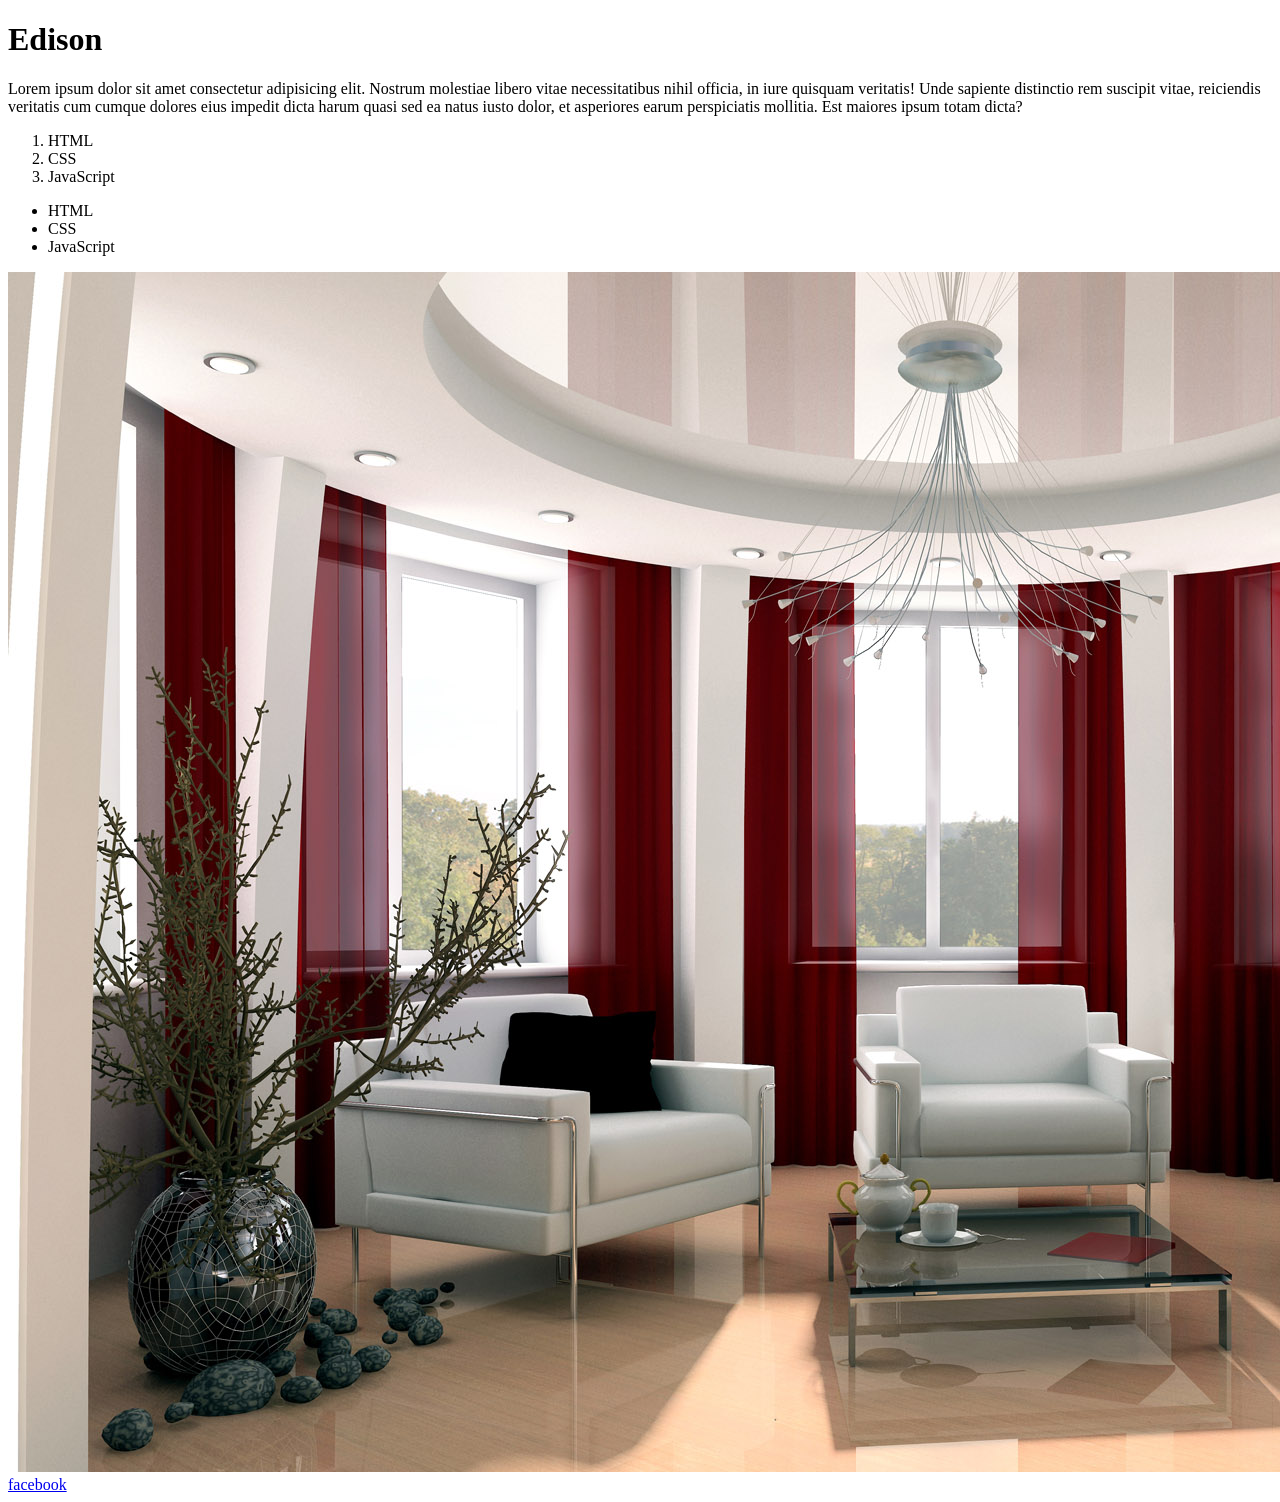
==== index.html @ 4a1b49c4 "8-May-2026" ====
<!DOCTYPE html>
<html lang="en">
<head>
    <meta charset="UTF-8">
    <meta name="viewport" content="width=device-width, initial-scale=1.0">
    <title>Fullstack Developer</title>
</head>
<body>
    <!-- // this is a comment in html for single line -->

    <!-- this is a comment in html for multiple line -->

    <!-- //header tags -->
    <h1>Edison</h1>
    <!-- <h2>Edison</h2>
    <h3>Edison</h3>
    <h4>Edison</h4>
    <h5>Edison</h5>
    <h6>Edison</h6> -->

    <!-- paragraph tag -->
    <p>Lorem ipsum dolor sit amet consectetur adipisicing elit. Nostrum molestiae libero vitae necessitatibus nihil officia, in iure quisquam veritatis! Unde sapiente distinctio rem suscipit vitae, reiciendis veritatis cum cumque dolores eius impedit dicta harum quasi sed ea natus iusto dolor, et asperiores earum perspiciatis mollitia. Est maiores ipsum totam dicta?</p>

    <!-- // list tags
    //1. ordered list (ol)
   //2. unordered list (ul) -->
    <ol>
        <li>HTML</li>
        <li>CSS</li>
        <li>JavaScript</li>
    </ol>

    <ul>
        <li>HTML</li>
        <li>CSS</li>
        <li>JavaScript</li>
    </ul>

   

<!--1. div tag - container element -->
 <!--2.head  -->
 <!-- 3.section -->
  <!-- 4.main -->
<!-- 5.footer -->
 <!--6 span  -->
<div>

    <section>
 <!-- // img tag - void element (does not have closing tag)
    // src attribute - specifies the path to the image
    // alt attribute - provides alternative text for the image if it cannot be displayed -->
    <img src="./assets/images/1.jpg" alt="bedroom"/>
    </section>


<main>   <!-- //archor tag (a) - used to create hyperlinks
   // href attribute - specifies the URL of the page the link goes to -->
   <a href="https://www.facebook.com" target ="_top">facebook</a>

 </main>

  

</div>

<!-- read forms, tables -->

    
</body>
</html>
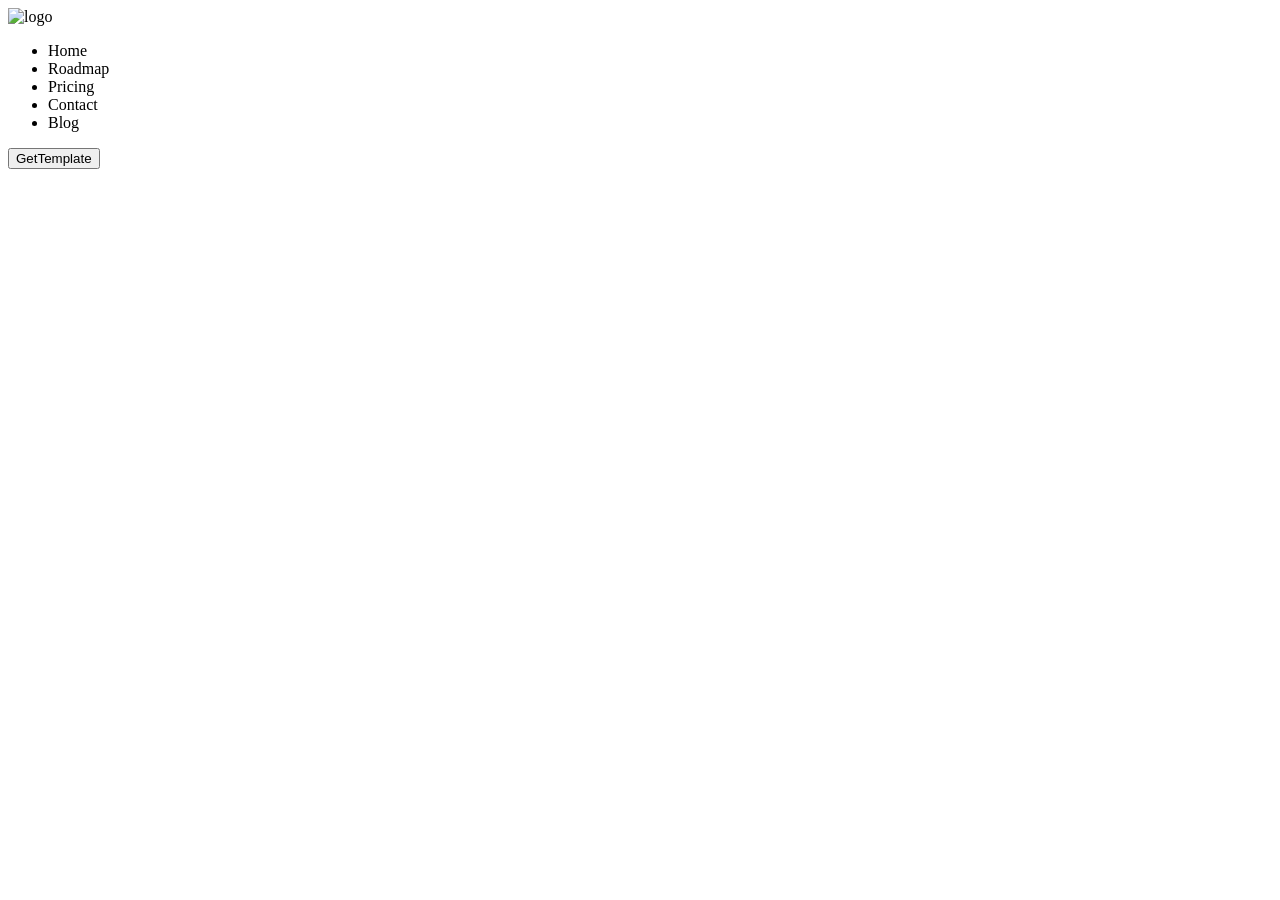
==== commit 36cf8eca: "17-june-2026" ====
--- a/index.html
+++ b/index.html
@@ -3,68 +3,34 @@
 <head>
     <meta charset="UTF-8">
     <meta name="viewport" content="width=device-width, initial-scale=1.0">
-    <title>Fullstack Developer</title>
+    <title>SaasLand</title>
 </head>
 <body>
-    <!-- // this is a comment in html for single line -->
+    <header>
+        <nav class="nar-bar">
+            <div class="logo-container">
+                <img src="" alt="logo" class="logo">
+            </div>
 
-    <!-- this is a comment in html for multiple line -->
+            <div class="menu-bar">
+                <ul>
+                    <li>Home</li>
+                    <li>Roadmap</li>
+                    <li>Pricing</li>
+                    <li>Contact</li>
+                    <li>Blog</li>
+                    
+                </ul>
 
-    <!-- //header tags -->
-    <h1>Edison</h1>
-    <!-- <h2>Edison</h2>
-    <h3>Edison</h3>
-    <h4>Edison</h4>
-    <h5>Edison</h5>
-    <h6>Edison</h6> -->
+            </div>
+            <div class="button-container">
+                <button class="button">GetTemplate</button>
+            </div>
+        </nav>
+    </header>
+ 
+    
 
-    <!-- paragraph tag -->
-    <p>Lorem ipsum dolor sit amet consectetur adipisicing elit. Nostrum molestiae libero vitae necessitatibus nihil officia, in iure quisquam veritatis! Unde sapiente distinctio rem suscipit vitae, reiciendis veritatis cum cumque dolores eius impedit dicta harum quasi sed ea natus iusto dolor, et asperiores earum perspiciatis mollitia. Est maiores ipsum totam dicta?</p>
-
-    <!-- // list tags
-    //1. ordered list (ol)
-   //2. unordered list (ul) -->
-    <ol>
-        <li>HTML</li>
-        <li>CSS</li>
-        <li>JavaScript</li>
-    </ol>
-
-    <ul>
-        <li>HTML</li>
-        <li>CSS</li>
-        <li>JavaScript</li>
-    </ul>
-
-   
-
-<!--1. div tag - container element -->
- <!--2.head  -->
- <!-- 3.section -->
-  <!-- 4.main -->
-<!-- 5.footer -->
- <!--6 span  -->
-<div>
-
-    <section>
- <!-- // img tag - void element (does not have closing tag)
-    // src attribute - specifies the path to the image
-    // alt attribute - provides alternative text for the image if it cannot be displayed -->
-    <img src="./assets/images/1.jpg" alt="bedroom"/>
-    </section>
-
-
-<main>   <!-- //archor tag (a) - used to create hyperlinks
-   // href attribute - specifies the URL of the page the link goes to -->
-   <a href="https://www.facebook.com" target ="_top">facebook</a>
-
- </main>
-
-  
-
-</div>
-
-<!-- read forms, tables -->
 
     
 </body>
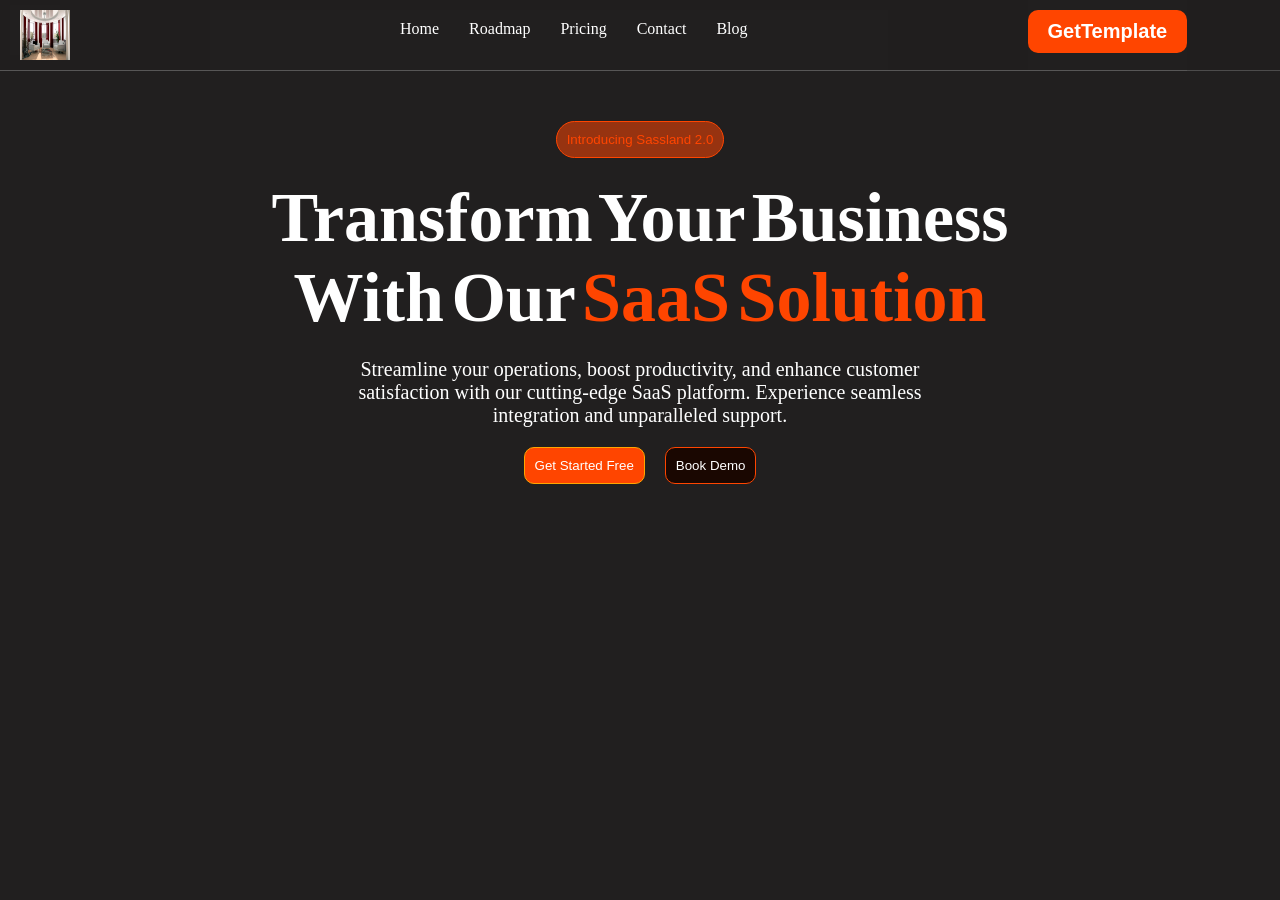
==== commit 6e606eeb: "20-June-2026" ====
--- a/index.html
+++ b/index.html
@@ -5,11 +5,12 @@
     <meta name="viewport" content="width=device-width, initial-scale=1.0">
     <title>SaasLand</title>
 </head>
+<link rel="stylesheet" href="./style/style.css">
 <body>
     <header>
-        <nav class="nar-bar">
+        <nav class="nav-bar">
             <div class="logo-container">
-                <img src="" alt="logo" class="logo">
+                <img src="./assets/images/1.jpg" alt="logo" class="logo">
             </div>
 
             <div class="menu-bar">
@@ -19,15 +20,37 @@
                     <li>Pricing</li>
                     <li>Contact</li>
                     <li>Blog</li>
-                    
+
                 </ul>
 
             </div>
             <div class="button-container">
-                <button class="button">GetTemplate</button>
+                <button class="button-get">GetTemplate</button>
             </div>
         </nav>
     </header>
+
+    <div class="hero-section">
+        <button class="hero-button">
+Introducing Sassland 2.0
+        </button>
+
+        <span class="hero-header">
+       <h1 class="hero-text">Transform Your Business <br> With Our <Span class="saas">SaaS Solution</Span></h1>
+        </span>
+
+        
+        <span class="hero-subtitle">
+<p>Streamline your operations, boost productivity, and enhance customer <br> satisfaction with our cutting-edge SaaS platform. Experience seamless <br> integration and unparalleled support.</p>
+        </span>
+
+
+        <div class="hero-buttons">
+            <button class="one"> Get Started Free</button>
+            <button class="two">Book Demo</button>
+        </div>
+
+    </div>
  
     
 
--- a/style/style.css
+++ b/style/style.css
@@ -0,0 +1,154 @@
+/* css cascading style sheet  - is basically use to style or design our web pages to make have a nice or prefessional user experience*/
+
+/* inline css  - writing the css along side with the html element   */
+/* tailwind css
+   Boostrap 
+   w3 css
+   css
+*/
+
+/* external css - writing the css outside the html element */
+/* tag */
+/* id */
+/* class */
+
+/* by tag name */
+
+
+
+/* h1{
+   color: green;
+} */
+
+/* div{
+   background-color: brown;
+} */
+
+/* by class name  - using dot (.) */
+.First{
+   color: brown;
+}
+
+
+/* id name - using ( #) */
+#Third{
+   font-size: 50px;
+}
+*{
+   margin: 0;
+   border: 0;
+   width: auto;
+    background-color: rgb(33, 31, 31);
+    color: white;
+
+}
+
+
+header, .nav-bar{
+   display: flex;
+   height: 70px;
+   width: auto;
+    background-color: rgba(33, 31, 31, 0.543);
+
+   color: white;
+   border-bottom: 1px solid rgba(128, 128, 128, 0.462);
+
+}
+
+.nav-bar{
+
+
+}
+.logo-container, .logo{
+height:50px ;
+width: 50px;
+margin-left: 10px;
+margin-top: 5px;
+
+}
+
+.menu-bar,  ul{
+   display: flex;
+   gap: 30px;
+   margin-right: 140px;
+   margin-left: 150px;
+   margin-top: 10px;
+   list-style: none;
+}
+ul li:hover{
+   color: orangered;
+}
+
+.button-get:hover{
+   background-color: rgb(152, 44, 5);
+}
+
+ .button-get{
+ /* display: flex; */
+margin-top: 10px;
+ padding: 10px 20px 10px 20px;
+ background-color: orangered;
+ color: white;
+ border-radius: 10px;
+ font-weight: bolder;
+ font-size: 20px;
+}
+
+.hero-section{
+   margin-top: 50px;
+   display: flex;
+   flex-direction: column;
+   align-items: center;
+}
+
+.hero-button{
+   padding: 10px;
+   border-radius: 20px;
+   background-color: rgba(193, 59, 11, 0.738);
+   color: orangered;
+   border: 1px solid orangered;
+}
+.hero-text{
+   margin-top: 20px;
+   font-size: 70px;
+   word-spacing: -10px;
+   text-align: center;
+}
+.hero-subtitle{
+   margin-top: 20px;
+   text-align: center;
+   font-size: 20px;
+}
+
+.hero-buttons{
+   margin-top: 20px;
+   display: flex;
+   gap: 20px;
+}
+.one{
+padding: 10px;
+border-radius: 10px;
+background-color: orangered;
+color: white;
+   border: 1px solid orange;
+}
+.two{
+padding: 10px;
+border-radius: 10px;
+background-color: rgb(26, 7, 1);
+color: white;
+border: 1px solid orangered;
+}
+
+.one:hover{
+   background-color: rgb(120, 35, 3);
+   
+}
+.two:hover{
+   background-color: rgb(215, 61, 5);
+   
+}
+.saas{
+   color: orangered;
+}
+
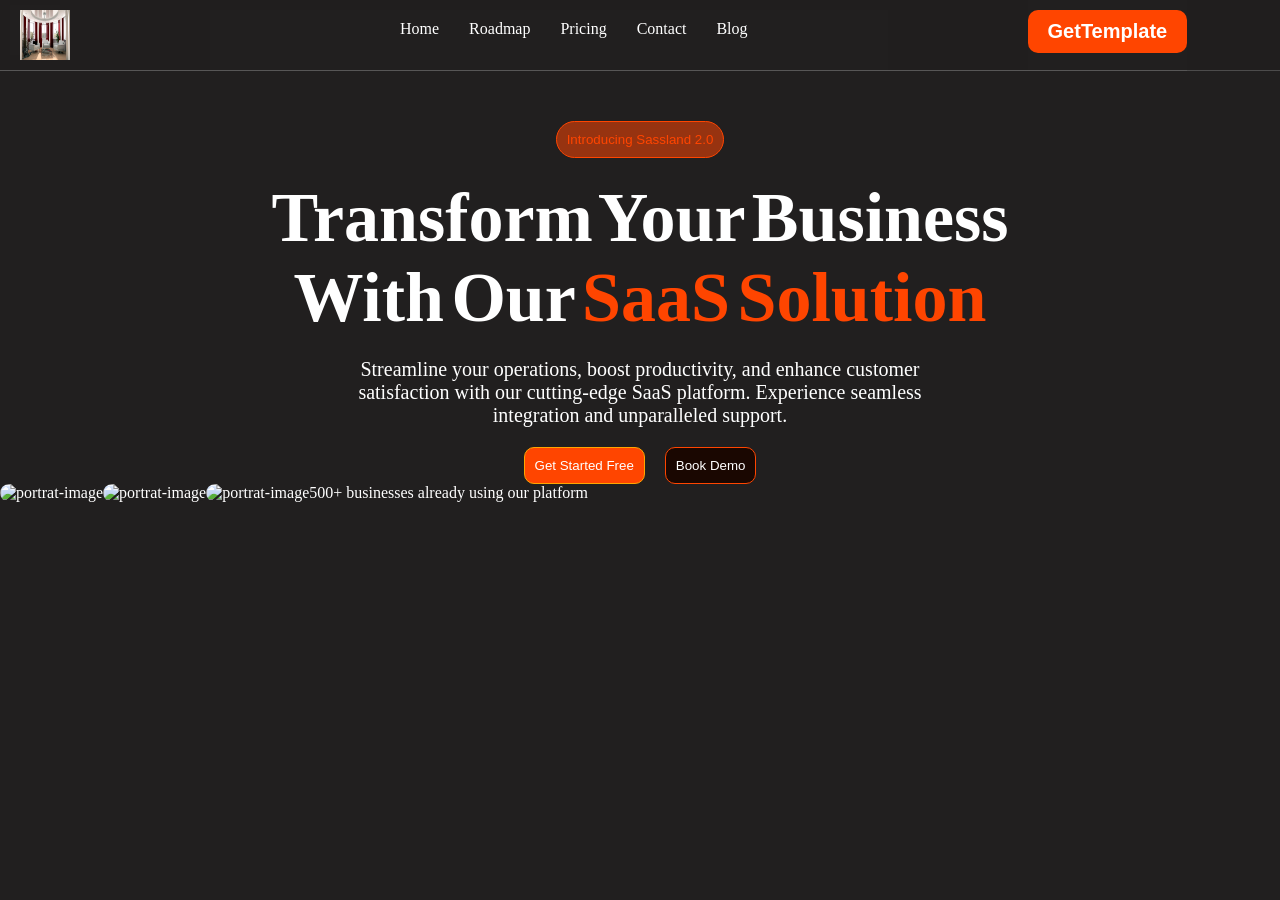
==== commit 06d83ffc: "22-june-2026" ====
--- a/index.html
+++ b/index.html
@@ -51,6 +51,31 @@
         </div>
 
     </div>
+
+    <div class="users-section">
+        <section class="image-section">
+            <div class="image-one">
+                <img src="https://images.unsplash.com/photo-1500648767791-00dcc994a43e?fm=jpg&q=60&w=3000&auto=format&fit=crop&ixlib=rb-4.1.0&ixid=M3wxMjA3fDB8MHxzZWFyY2h8Mnx8cG9ydHJhaXR8ZW58MHx8MHx8fDA%3D" alt="portrat-image" srcset="">
+            </div>
+          <div class="image-two">
+             <img src="https://images.unsplash.com/photo-1500648767791-00dcc994a43e?fm=jpg&q=60&w=3000&auto=format&fit=crop&ixlib=rb-4.1.0&ixid=M3wxMjA3fDB8MHxzZWFyY2h8Mnx8cG9ydHJhaXR8ZW58MHx8MHx8fDA%3D" alt="portrat-image" srcset="">
+          </div>
+          <div class="image-three">
+             <img src="https://images.unsplash.com/photo-1500648767791-00dcc994a43e?fm=jpg&q=60&w=3000&auto=format&fit=crop&ixlib=rb-4.1.0&ixid=M3wxMjA3fDB8MHxzZWFyY2h8Mnx8cG9ydHJhaXR8ZW58MHx8MHx8fDA%3D" alt="portrat-image" srcset="">
+          </div>
+
+          <div class="text-section">
+            <p class="text">
+             500+ businesses already using our platform
+            </p>
+        </div>
+        </section>
+
+        
+        
+
+
+    </div>
  
     
 
--- a/style/style.css
+++ b/style/style.css
@@ -152,3 +152,36 @@
    color: orangered;
 }
 
+.users-section, .image-section, .text-section{
+   display: flex;
+}
+
+.image-section{
+
+
+}
+
+.image-one  img{
+   height: 50px;
+   width: 50px;
+   border-radius: 25px;
+  
+
+}
+
+.image-two  img{
+    height: 50px;
+   width: 50px;
+    border-radius: 25px;
+   
+}
+.image-three  img{
+    height: 50px;
+   width: 50px;
+    border-radius: 25px;
+   
+}
+
+.text-section p{
+
+}
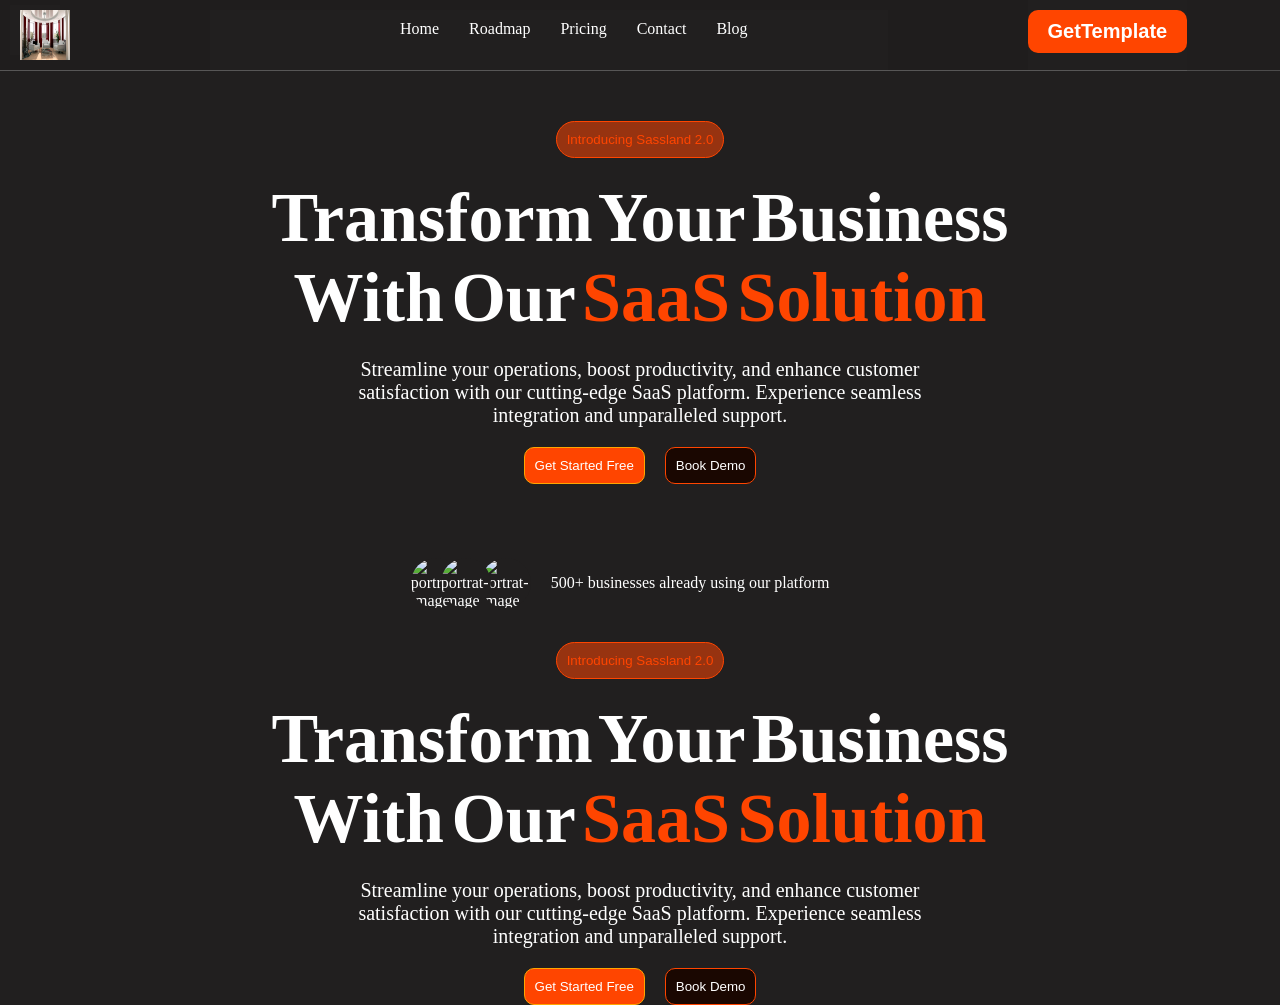
==== commit e5694329: "24-June-2024" ====
--- a/index.html
+++ b/index.html
@@ -52,13 +52,17 @@
 
     </div>
 
+    <!-- Users  -->
+<!-- position- static and relative-  absolute, fixed, and sticky
+ 
+-->
     <div class="users-section">
         <section class="image-section">
             <div class="image-one">
-                <img src="https://images.unsplash.com/photo-1500648767791-00dcc994a43e?fm=jpg&q=60&w=3000&auto=format&fit=crop&ixlib=rb-4.1.0&ixid=M3wxMjA3fDB8MHxzZWFyY2h8Mnx8cG9ydHJhaXR8ZW58MHx8MHx8fDA%3D" alt="portrat-image" srcset="">
+                <img src="https://media.istockphoto.com/id/1455343282/photo/portrait-of-an-indian-man.jpg?s=612x612&w=0&k=20&c=v0FUUguRBJLKtsSW2kFwVqqieKfTT7ULKHpe6n7MwvE=" alt="portrat-image" srcset="">
             </div>
           <div class="image-two">
-             <img src="https://images.unsplash.com/photo-1500648767791-00dcc994a43e?fm=jpg&q=60&w=3000&auto=format&fit=crop&ixlib=rb-4.1.0&ixid=M3wxMjA3fDB8MHxzZWFyY2h8Mnx8cG9ydHJhaXR8ZW58MHx8MHx8fDA%3D" alt="portrat-image" srcset="">
+             <img src="https://t4.ftcdn.net/jpg/02/60/03/61/360_F_260036118_AUYppgsODQeTCnbu0OXGNDXB8EVzpxKq.jpg" alt="portrat-image" srcset="">
           </div>
           <div class="image-three">
              <img src="https://images.unsplash.com/photo-1500648767791-00dcc994a43e?fm=jpg&q=60&w=3000&auto=format&fit=crop&ixlib=rb-4.1.0&ixid=M3wxMjA3fDB8MHxzZWFyY2h8Mnx8cG9ydHJhaXR8ZW58MHx8MHx8fDA%3D" alt="portrat-image" srcset="">
@@ -69,6 +73,9 @@
              500+ businesses already using our platform
             </p>
         </div>
+
+
+        
         </section>
 
         
@@ -76,6 +83,31 @@
 
 
     </div>
+
+
+    
+    <div class="hero-section">
+        <button class="hero-button">
+Introducing Sassland 2.0
+        </button>
+
+        <span class="hero-header">
+       <h1 class="hero-text">Transform Your Business <br> With Our <Span class="saas">SaaS Solution</Span></h1>
+        </span>
+
+        
+        <span class="hero-subtitle">
+<p>Streamline your operations, boost productivity, and enhance customer <br> satisfaction with our cutting-edge SaaS platform. Experience seamless <br> integration and unparalleled support.</p>
+        </span>
+
+
+        <div class="hero-buttons">
+            <button class="one"> Get Started Free</button>
+            <button class="two">Book Demo</button>
+        </div>
+
+    </div>
+
  
     
 
--- a/style/style.css
+++ b/style/style.css
@@ -41,22 +41,27 @@
     background-color: rgb(33, 31, 31);
     color: white;
 
+
+
 }
 
 
 header, .nav-bar{
    display: flex;
+   position: relative;
    height: 70px;
    width: auto;
     background-color: rgba(33, 31, 31, 0.543);
-
    color: white;
    border-bottom: 1px solid rgba(128, 128, 128, 0.462);
 
 }
 
 .nav-bar{
-
+   position: fixed;
+   z-index: 1;
+
+   
 
 }
 .logo-container, .logo{
@@ -152,12 +157,24 @@
    color: orangered;
 }
 
-.users-section, .image-section, .text-section{
-   display: flex;
+.users-section, .image-section{
+   display: flex;
+   align-items: center;
+justify-content: center;
+margin-top: 20px;
+position: relative;
+
 }
 
 .image-section{
-
+   
+
+
+}
+
+.text-section p{
+   margin-left: 100px;
+   padding-top: 50px;
 
 }
 
@@ -165,6 +182,12 @@
    height: 50px;
    width: 50px;
    border-radius: 25px;
+   z-index: 1;
+   position: absolute;
+    right: auto;
+     left: -40px; 
+     top: auto;
+     bottom: auto; */
   
 
 }
@@ -173,15 +196,23 @@
     height: 50px;
    width: 50px;
     border-radius: 25px;
+    z-index: 2;
+     position: absolute;
+    right: auto;
+     left: -10px;
+     top: auto;
+     bottom: auto;
+   
    
 }
 .image-three  img{
     height: 50px;
    width: 50px;
     border-radius: 25px;
-   
-}
-
-.text-section p{
-
-}
+    z-index: 0 ;
+     position: absolute;
+     right: auto;
+     left:30px;
+     top: auto;
+     bottom: auto;
+}
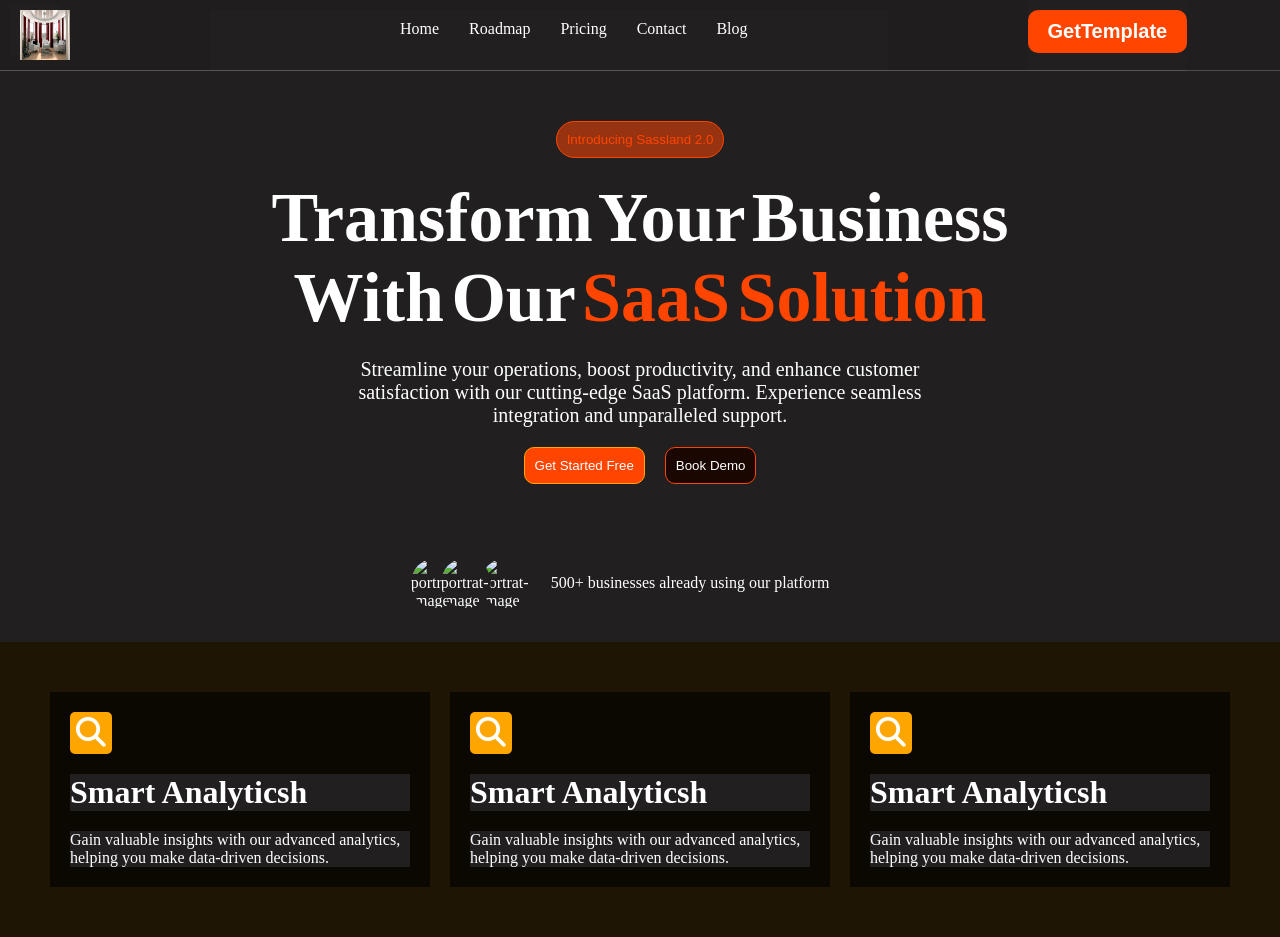
==== commit fe2d8437: "july-8-206" ====
--- a/index.html
+++ b/index.html
@@ -6,6 +6,10 @@
     <title>SaasLand</title>
 </head>
 <link rel="stylesheet" href="./style/style.css">
+<link
+  rel="stylesheet"
+  href="https://cdnjs.cloudflare.com/ajax/libs/font-awesome/6.7.2/css/all.min.css"
+  />
 <body>
     <header>
         <nav class="nav-bar">
@@ -28,6 +32,7 @@
                 <button class="button-get">GetTemplate</button>
             </div>
         </nav>
+
     </header>
 
     <div class="hero-section">
@@ -85,25 +90,43 @@
     </div>
 
 
+    <!-- icon section -->
+    <div class="icon-section">
+     
+        <div class="icon-one">
+           
     
-    <div class="hero-section">
-        <button class="hero-button">
-Introducing Sassland 2.0
-        </button>
+               <i class="fa-solid fa-magnifying-glass search "></i>
+                <h1>Smart Analyticsh</h1>
+                <p>Gain valuable insights with our advanced analytics, helping you make data-driven decisions.</p>
 
-        <span class="hero-header">
-       <h1 class="hero-text">Transform Your Business <br> With Our <Span class="saas">SaaS Solution</Span></h1>
-        </span>
-
+            
         
-        <span class="hero-subtitle">
-<p>Streamline your operations, boost productivity, and enhance customer <br> satisfaction with our cutting-edge SaaS platform. Experience seamless <br> integration and unparalleled support.</p>
-        </span>
+        </div>
 
 
-        <div class="hero-buttons">
-            <button class="one"> Get Started Free</button>
-            <button class="two">Book Demo</button>
+        <div class="icon-two">
+           
+            
+               <i class="fa-solid fa-magnifying-glass search "></i>
+                 <h1>Smart Analyticsh</h1>
+                <p>Gain valuable insights with our advanced analytics, helping you make data-driven decisions.</p>
+            
+        
+        </div>
+
+
+
+        <div class="icon-three">
+           
+            
+               <i class="fa-solid fa-magnifying-glass search "></i>
+            
+
+                 <h1>Smart Analyticsh</h1>
+                <p>Gain valuable insights with our advanced analytics, helping you make data-driven decisions.</p>
+            
+        
         </div>
 
     </div>
--- a/style/style.css
+++ b/style/style.css
@@ -215,4 +215,67 @@
      left:30px;
      top: auto;
      bottom: auto;
+}
+.img1{
+   height:5%;
+   width: 50px;
+}
+
+.icon-section {
+display: flex;
+margin-top: 50px;
+gap: 20px;
+align-items: center;
+padding: 50px;
+background-color: rgb(31, 21, 4);
+
+.icon-one{
+ display: flex;
+ flex-direction: column;
+ gap: 20px;
+ padding: 20px;
+ background-color: rgba(7, 5, 0, 0.829);
+ h1, p{
+
+ }
+
+
+}
+ .icon-two{
+   display: flex;
+ flex-direction: column;
+ gap: 20px;
+ padding: 20px;
+ background-color: rgba(7, 5, 0, 0.829);
+ 
+ h1, p{
+
+ }
+
+ }
+
+.icon-three{
+ display: flex;
+ flex-direction: column;
+ gap: 20px;
+ padding: 20px;
+ background-color: rgba(7, 5, 0, 0.829);
+  h1, p{
+
+ }
+}
+}
+
+
+
+  .search{
+   height: 32px;
+   width: 32px;
+   background-color: orange;
+   font-size: 30px;
+   text-align: center;
+   padding: 5px;
+   border-radius: 5px;
+
+
 }
